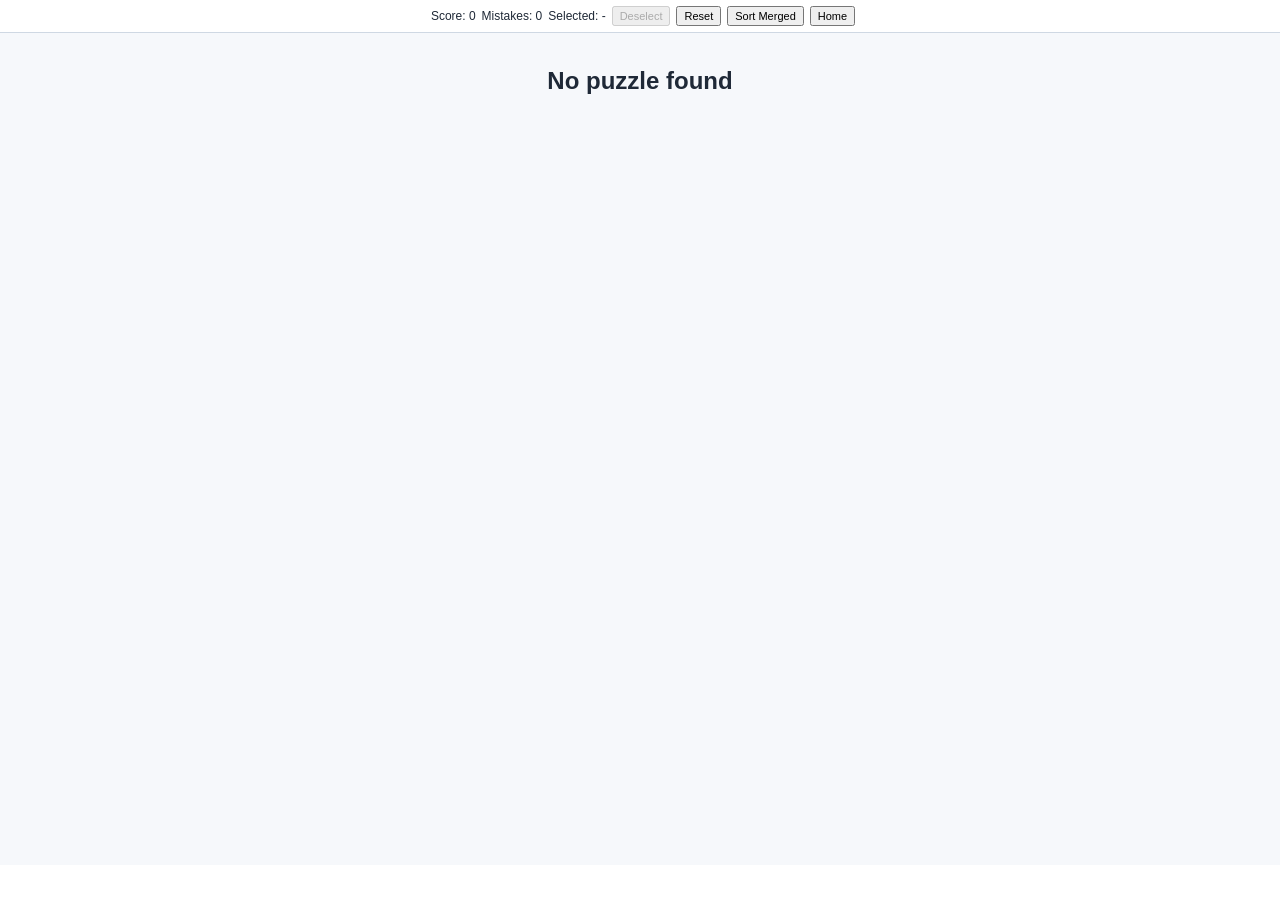
==== public/game.html @ a6c89259 "animation tweaks" ====
<!DOCTYPE html>
<html lang="en">
<head>
  <meta charset="UTF-8" />
  <meta name="viewport" content="width=device-width, initial-scale=1.0" />
  <title>Fru(two) 45x45 Puzzle</title>
  <link rel="stylesheet" href="style.css" />
  
</head>
<body>
  <canvas id="fireworks" style="position:fixed; top:0; left:0; width:100%; height:100%; pointer-events:none; z-index:1000;"></canvas>
  <div id="win-fade"></div>
  <div id="starfield"></div>
  <div id="crt-overlay"></div>

  <header>
    <div class="game-stats">
  <span id="howto"></span>
  <span>Score: <span id="score">0</span></span>
  <span>Mistakes: <span id="mistakes">0</span></span>
  <span>Selected: <span id="selected">-</span></span>
  <button id="deselect" type="button" onclick="deselect()" disabled>Deselect</button>
  <button id="reset-btn" type="button" onclick="confirmReset()">Reset</button>
  <button type="button" onclick="sortMerged()">Sort Merged</button>
  <button type="button" onclick="goHome()">Home</button>
  </div>
  </header>

  <main id="board"></main>

  <div id="win-banner">
    <span>Y</span><span>O</span><span>U</span><span>&nbsp;</span>
    <span>W</span><span>I</span><span>N</span><span>!</span>
  </div>

  
  
  

<div id="tile-tooltip"></div>
<canvas id="dotdance"></canvas>
<button id="return-to-board">Return to Puzzle</button>

<script src="./game.js"></script>
</body>
</html>
---- public/style.css ----
:root{
  --bg:#ffffff;
  --panel:#ffffff;
  --panel-2:#ffffff;
  --text:#1f2937;
  --muted:#6b7280;
  --border:#cfd8e3;
  --hover:#f3f4f6;
  --accent:#2563eb;
}

*{box-sizing:border-box}

html,body{
  margin:0;
  padding:0;
  height:100%;
}

body{
  font-family:Arial,Helvetica,sans-serif;
  background:#ffffff !important;
  color:var(--text);
  text-align:center;
}

header{
  position:sticky;
  top:0;
  z-index:20;
  background:var(--panel);
  border-bottom:1px solid var(--border);
  padding:6px 10px;
}

.game-stats{
  display:flex;
  gap:10px;
  justify-content:center;
  align-items:center;
  flex-wrap:wrap;
  font-size:14px;
}

header button{
  font-size:13px;
  padding:3px 8px;
}

#board{
  height:calc(100vh - 68px);
  overflow:auto;
  padding:14px;
  background:#f6f8fb;
}

table{
  margin:0 auto;
  border-collapse:separate;
  border-spacing:6px;
}

td{
  padding:0;
  vertical-align:top;
}

button{
  font:inherit;
}

.bigbut{
  width:160px;
  height:80px;

  padding:6px;

  font-size:14px;
  line-height:1.1;

  white-space:normal;
  word-wrap:break-word;
  overflow-wrap:break-word;
  
  text-align:center;

  display:flex;
  align-items:center;
  justify-content:center;

  cursor:pointer;

  background:#ffffff;
  border:1px solid #d7dee6;
  border-radius:8px;

  box-shadow:0 1px 2px rgba(0,0,0,0.08);

  transition:
    transform .08s ease,
    box-shadow .08s ease,
    background .08s ease;
}

.bigbut:hover{
  background:#f7f9fc;
  box-shadow:0 3px 6px rgba(0,0,0,0.12);
}

.bigbut:active{
  transform:translateY(1px) scale(.98);
  box-shadow:0 1px 2px rgba(0,0,0,0.08);
}

.bigbut:disabled{
  cursor:default;
  opacity:1;
}

.success-glow{
  animation:successFlash .6s ease;
}

@keyframes successFlash{
  0%{box-shadow:0 0 0 rgba(34,197,94,0)}
  50%{box-shadow:0 0 18px rgba(34,197,94,.8)}
  100%{box-shadow:0 0 0 rgba(34,197,94,0)}
}

.shake{
  animation:shake .3s linear;
}

@keyframes shake{
  0%{transform:translateX(0)}
  25%{transform:translateX(-4px)}
  50%{transform:translateX(4px)}
  75%{transform:translateX(-4px)}
  100%{transform:translateX(0)}
}

#win-banner{
  position:fixed;
  top:18px;
  left:50%;
  transform:translateX(-50%);
  z-index:1001;
  opacity:0;
  pointer-events:none;
  font-size:42px;
  font-weight:700;
}

#win-banner span{
  display:inline-block;
  color:#ffd400;
  text-shadow:
    0 0 6px rgba(255,212,0,.8),
    0 0 12px rgba(255,136,0,.6);
}

#win-banner.win-active{
  opacity:1;
}

#win-banner.win-active span{
  animation:bounceLetters 1s infinite alternate;
}

@keyframes bounceLetters{
  from{transform:translateY(0)}
  to{transform:translateY(-10px)}
}

#starfield{
  position:fixed;
  inset:0;
  pointer-events:none;
  overflow:hidden;
  z-index:500;
}

.star{
  position:absolute;
  font-size:22px;
  animation:starRise 4s linear forwards;
}

@keyframes starRise{
  0%{transform:translateY(50px);opacity:0}
  15%{opacity:1}
  100%{transform:translateY(-320px);opacity:0}
}

#crt-overlay{
  position:fixed;
  inset:0;
  pointer-events:none;
  opacity:0;
  z-index:900;
}

#fireworks{
  position:fixed;
  top:0;
  left:0;
  width:100%;
  height:100%;
  pointer-events:none;
  z-index:950;
}

#board::-webkit-scrollbar{
  width:10px;
  height:10px;
}

#board::-webkit-scrollbar-thumb{
  background:#bcc7d3;
  border-radius:999px;
}

#board::-webkit-scrollbar-track{
  background:transparent;
}

.merge-count{
  color:#d11;
  font-weight:bold;
}

.selected-tile{
  outline:3px solid #2563eb;
  outline-offset:0;
}

.selected-held {
  outline: 3px solid #dc2626; /* red */
}

.bigbut:disabled{
  background:#e5e7eb;
  color:#111827;
  cursor:default;
}

#crt-overlay{
  position:fixed;
  top:0;
  left:0;
  width:100%;
  height:100%;
  pointer-events:none;
  z-index:900;

  background:
    repeating-linear-gradient(
      0deg,
      rgba(0,0,0,0.05),
      rgba(0,0,0,0.05) 2px,
      transparent 2px,
      transparent 4px
    );

  opacity:0;
  transition:opacity 0.5s ease;
}

#crt-overlay.active{
  opacity:1;
}

/* =========================
   MOBILE LAYOUT
========================= */

@media (max-width:600px){

  #board{
    padding:8px;
    overflow-x:auto;
  }

  table{
    border-spacing:4px;
    margin:0 auto;
    width:calc((84px * 4) + (4px * 3));
  }

  .bigbut{
    width:84px;
    height:70px;

    font-size:12px;
    padding:4px;

    line-height:1.05;
  }

  header{
    padding:4px 6px;
  }

  .game-stats{
    font-size:12px;
    gap:6px;
  }

  header button{
    font-size:11px;
    padding:2px 6px;
  }

}

  .game-stats{
    font-size:12px;
    gap:6px;
  }

  header button{
    font-size:11px;
    padding:2px 6px;
  }

}

button{
  touch-action: manipulation;
}

#tile-tooltip{
  position:fixed;
  max-width:260px;
  background:#111;
  color:#fff;
  padding:10px 12px;
  border-radius:8px;
  font-size:14px;
  line-height:1.3;
  box-shadow:0 6px 18px rgba(0,0,0,0.25);
  pointer-events:none;
  opacity:0;
  transition:opacity .15s ease;
  z-index:2000;
}

#tile-tooltip.visible{
  opacity:1;
}

#dotdance{
  position:fixed;
  top:0;
  left:0;
  width:100%;
  height:100%;
  pointer-events:none;
  z-index:1500;
}

#return-to-board {
  position: fixed;
  top: 16px;
  left: 16px;
  transform: none;
  z-index: 2000;
  font-size: 15px;
  padding: 10px 18px;
  background: #111;
  color: white;
  border: none;
  border-radius: 8px;
  cursor: pointer;
  display: none;
  opacity: 0;
  transition: opacity 0.6s ease;
}
#return-to-board:hover {
  background: #333;
}
#win-fade {
  position: fixed;
  inset: 0;
  background: #000;
  opacity: 0;
  pointer-events: none;
  z-index: 1400;
  transition: opacity 1.2s ease;
}
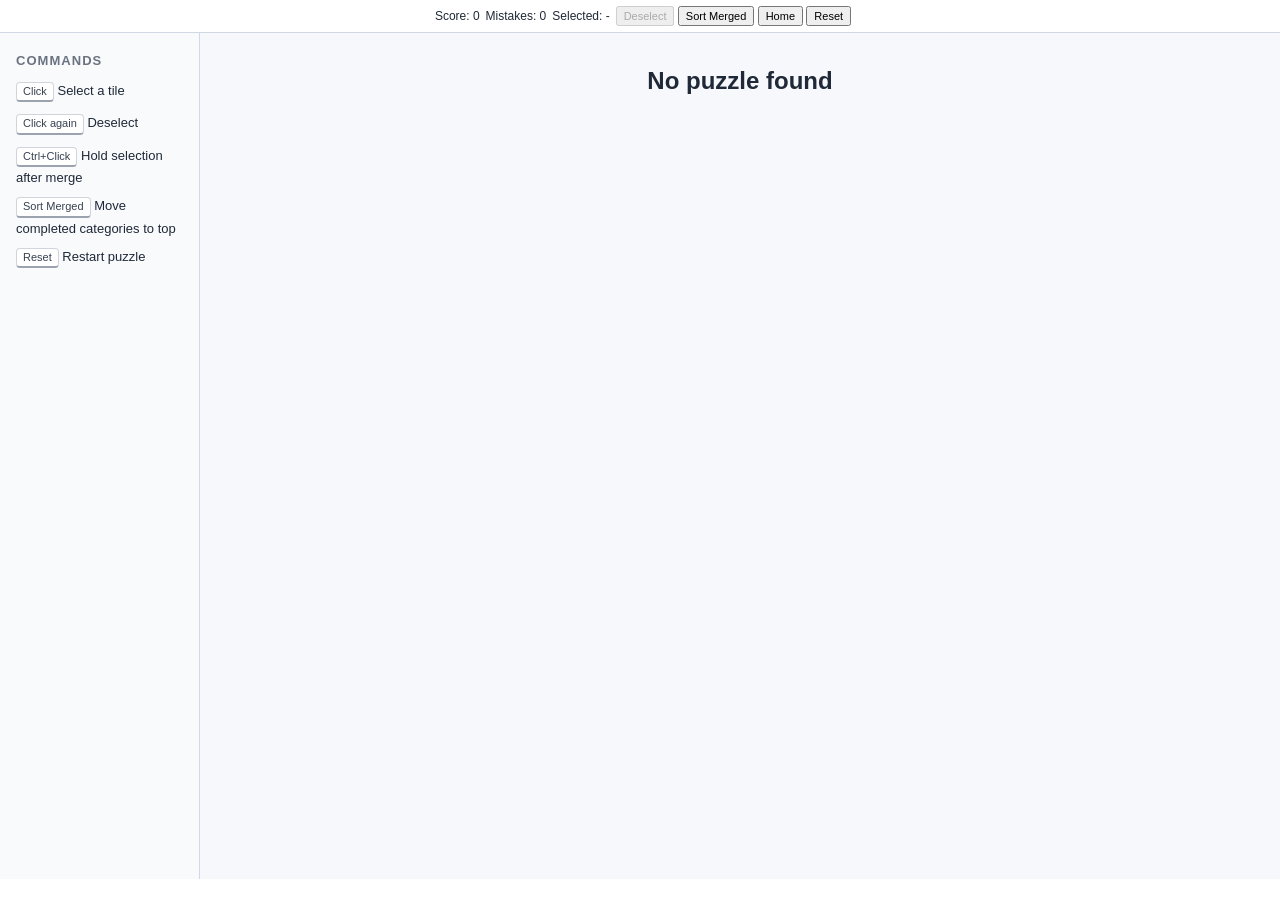
==== commit 38aadcd2: "styling and button fix" ====
--- a/public/game.html
+++ b/public/game.html
@@ -3,7 +3,7 @@
 <head>
   <meta charset="UTF-8" />
   <meta name="viewport" content="width=device-width, initial-scale=1.0" />
-  <title>Fru(two) 45x45 Puzzle</title>
+  <title>CLICKY GAME</title>
   <link rel="stylesheet" href="style.css" />
   
 </head>
@@ -14,19 +14,33 @@
   <div id="crt-overlay"></div>
 
   <header>
-    <div class="game-stats">
-  <span id="howto"></span>
-  <span>Score: <span id="score">0</span></span>
-  <span>Mistakes: <span id="mistakes">0</span></span>
-  <span>Selected: <span id="selected">-</span></span>
-  <button id="deselect" type="button" onclick="deselect()" disabled>Deselect</button>
-  <button id="reset-btn" type="button" onclick="confirmReset()">Reset</button>
-  <button type="button" onclick="sortMerged()">Sort Merged</button>
-  <button type="button" onclick="goHome()">Home</button>
+  <div class="game-stats">
+    <span id="howto"></span>
+    <span class="stat-item">Score: <span id="score">0</span></span>
+    <span class="stat-item">Mistakes: <span id="mistakes">0</span></span>
+    <div class="selected-display">Selected: <span id="selected">-</span></div>
+    <div class="header-buttons">
+      <button id="deselect" type="button" onclick="deselect()" disabled>Deselect</button>
+      <button type="button" onclick="sortMerged()">Sort Merged</button>
+      <button type="button" onclick="goHome()">Home</button>
+      <button id="reset-btn" type="button" onclick="confirmReset()">Reset</button>
+    </div>
   </div>
-  </header>
+</header>
 
+  <div class="game-layout">
+  <aside class="commands-panel" id="commands-panel">
+    <h3>Commands</h3>
+    <ul>
+      <li><kbd>Click</kbd> Select a tile</li>
+      <li><kbd>Click again</kbd> Deselect</li>
+      <li><kbd>Ctrl+Click</kbd> Hold selection after merge</li>
+      <li><kbd>Sort Merged</kbd> Move completed categories to top</li>
+      <li><kbd>Reset</kbd> Restart puzzle</li>
+    </ul>
+  </aside>
   <main id="board"></main>
+</div>
 
   <div id="win-banner">
     <span>Y</span><span>O</span><span>U</span><span>&nbsp;</span>
--- a/public/style.css
+++ b/public/style.css
@@ -48,10 +48,11 @@
 }
 
 #board{
-  height:calc(100vh - 68px);
-  overflow:auto;
-  padding:14px;
-  background:#f6f8fb;
+  flex: 1;
+  height: 100%;
+  overflow: auto;
+  padding: 14px;
+  background: #f6f8fb;
 }
 
 table{
@@ -67,6 +68,67 @@
 
 button{
   font:inherit;
+}
+
+/* Desktop layout with left commands panel */
+.game-layout{
+  display: flex;
+  height: calc(100vh - 54px);
+}
+
+.commands-panel{
+  width: 200px;
+  flex-shrink: 0;
+  padding: 20px 16px;
+  background: #f8fafc;
+  border-right: 1px solid var(--border);
+  text-align: left;
+  overflow-y: auto;
+}
+
+.commands-panel h3{
+  font-size: 13px;
+  text-transform: uppercase;
+  letter-spacing: 0.08em;
+  color: var(--muted);
+  margin: 0 0 14px 0;
+}
+
+.commands-panel ul{
+  list-style: none;
+  padding: 0;
+  margin: 0;
+  display: flex;
+  flex-direction: column;
+  gap: 10px;
+}
+
+.commands-panel li{
+  font-size: 13px;
+  color: var(--text);
+  line-height: 1.4;
+}
+
+kbd{
+  display: inline-block;
+  background: #fff;
+  border: 1px solid #d1d5db;
+  border-bottom: 2px solid #9ca3af;
+  border-radius: 4px;
+  padding: 1px 6px;
+  font-size: 11px;
+  font-family: inherit;
+  color: #374151;
+  margin-bottom: 2px;
+}
+
+@media (max-width: 600px){
+  .commands-panel{
+    display: none;
+  }
+  .game-layout{
+    height: calc(100vh - 44px);
+  }
 }
 
 .bigbut{
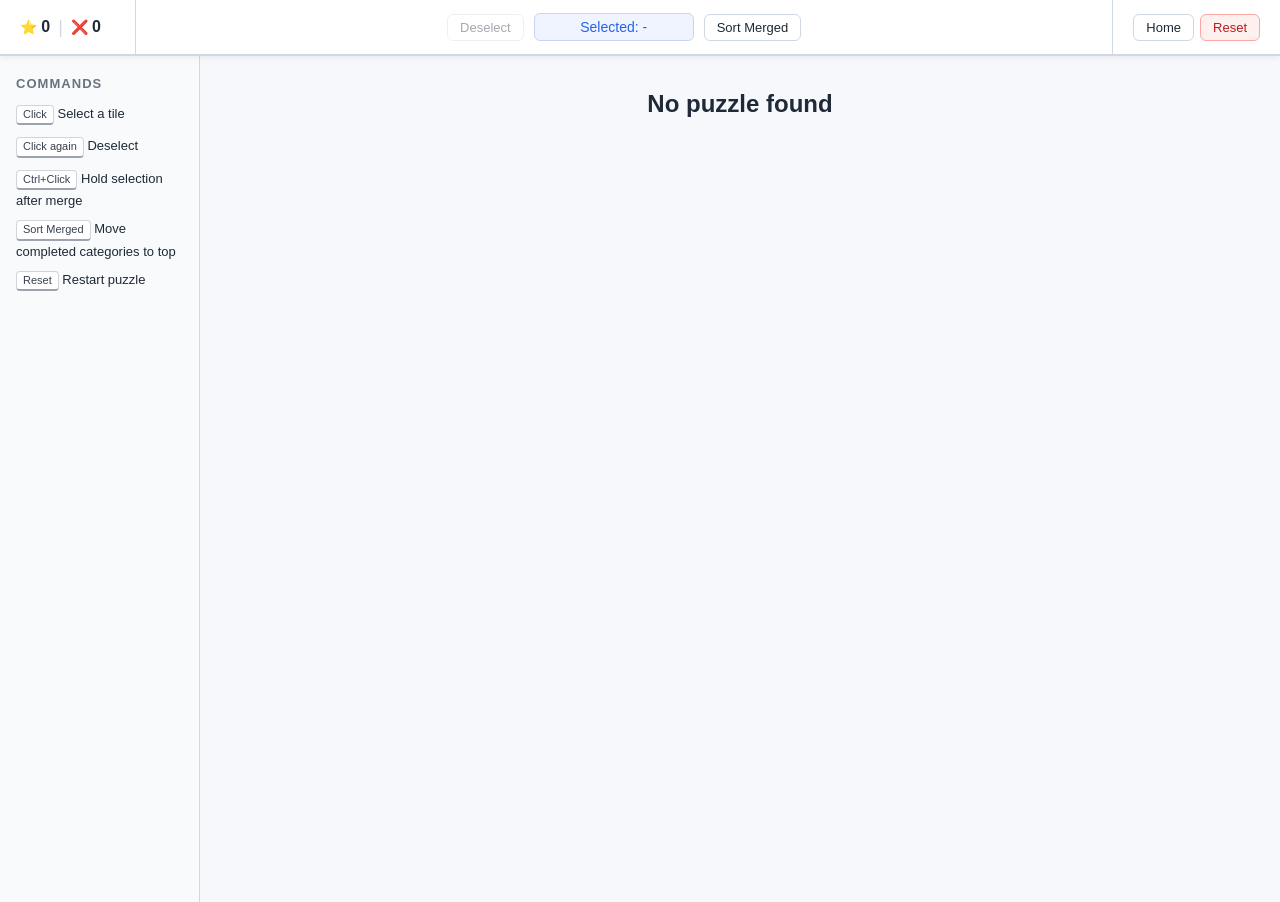
==== commit e2a5172f: "header update" ====
--- a/public/game.html
+++ b/public/game.html
@@ -15,13 +15,17 @@
 
   <header>
   <div class="game-stats">
-    <span id="howto"></span>
-    <span class="stat-item">Score: <span id="score">0</span></span>
-    <span class="stat-item">Mistakes: <span id="mistakes">0</span></span>
-    <div class="selected-display">Selected: <span id="selected">-</span></div>
+    <div class="stats-group">
+      <span class="stat-item">⭐ <strong><span id="score">0</span></strong></span>
+      <span class="stat-divider">|</span>
+      <span class="stat-item">❌ <strong><span id="mistakes">0</span></strong></span>
+    </div>
+    <div class="centre-group">
+      <button id="deselect" type="button" onclick="deselect()" disabled>Deselect</button>
+      <div class="selected-display">Selected: <span id="selected">-</span></div>
+      <button type="button" onclick="sortMerged()">Sort Merged</button>
+    </div>
     <div class="header-buttons">
-      <button id="deselect" type="button" onclick="deselect()" disabled>Deselect</button>
-      <button type="button" onclick="sortMerged()">Sort Merged</button>
       <button type="button" onclick="goHome()">Home</button>
       <button id="reset-btn" type="button" onclick="confirmReset()">Reset</button>
     </div>
--- a/public/style.css
+++ b/public/style.css
@@ -29,22 +29,108 @@
   top:0;
   z-index:20;
   background:var(--panel);
-  border-bottom:1px solid var(--border);
-  padding:6px 10px;
+  border-bottom:2px solid var(--border);
+  padding:0 16px;
+  min-height:54px;
+  box-shadow:0 2px 6px rgba(0,0,0,0.06);
 }
 
 .game-stats{
   display:flex;
+  align-items:stretch;
+  justify-content:space-between;
+  width:100%;
+  height:54px;
+  gap:0;
+}
+
+.stats-group{
+  display:flex;
+  align-items:center;
+  gap:8px;
+  padding:0 20px 0 4px;
+  border-right:1px solid var(--border);
+  min-width:120px;
+}
+
+.stat-item{
+  font-size:14px;
+  color:var(--muted);
+  letter-spacing:0.01em;
+}
+
+.stat-item strong{
+  color:var(--text);
+  font-size:16px;
+}
+
+.stat-divider{
+  color:var(--border);
+  font-size:18px;
+}
+
+.centre-group{
+  display:flex;
+  align-items:center;
   gap:10px;
+  flex:1;
   justify-content:center;
+  padding:0 24px;
+}
+
+.selected-display{
+  background:#f0f4ff;
+  border:1px solid #c7d4f5;
+  border-radius:6px;
+  padding:5px 16px;
+  font-size:14px;
+  color:var(--accent);
+  font-weight:500;
+  min-width:160px;
+  text-align:center;
+}
+
+.header-buttons{
+  display:flex;
+  gap:6px;
   align-items:center;
-  flex-wrap:wrap;
-  font-size:14px;
-}
-
-header button{
+  padding:0 4px 0 20px;
+  border-left:1px solid var(--border);
+}
+
+.header-buttons button,
+.centre-group button{
   font-size:13px;
-  padding:3px 8px;
+  padding:5px 12px;
+  border-radius:6px;
+  border:1px solid var(--border);
+  background:white;
+  color:var(--text);
+  cursor:pointer;
+  transition:background 0.15s, box-shadow 0.15s;
+  font-family:inherit;
+  white-space:nowrap;
+}
+
+.header-buttons button:hover,
+.centre-group button:hover{
+  background:var(--hover);
+  box-shadow:0 1px 4px rgba(0,0,0,0.1);
+}
+
+.centre-group button:disabled{
+  opacity:0.4;
+  cursor:default;
+}
+
+#reset-btn{
+  background:#fff0f0;
+  border-color:#fca5a5;
+  color:#b91c1c;
+}
+
+#reset-btn:hover{
+  background:#fee2e2;
 }
 
 #board{
@@ -122,13 +208,75 @@
   margin-bottom: 2px;
 }
 
-@media (max-width: 600px){
+@media (max-width:600px){
+
+  #board{
+    padding:8px;
+    overflow-x:auto;
+  }
+
+  table{
+    border-spacing:4px;
+    margin:0 auto;
+    width:calc((84px * 4) + (4px * 3));
+  }
+
+  .bigbut{
+    width:84px;
+    height:70px;
+    font-size:12px;
+    padding:4px;
+    line-height:1.05;
+  }
+
+  header{
+    min-height:auto;
+    padding:4px 8px;
+  }
+
+  .game-stats{
+    height:auto;
+    flex-wrap:wrap;
+    padding:6px 0;
+    gap:6px;
+  }
+
+  .stats-group{
+    border-right:none;
+    padding:0;
+    min-width:auto;
+  }
+
+  .header-buttons{
+    border-left:none;
+    padding:0;
+  }
+
+  .centre-group{
+    gap:6px;
+    padding:0 8px;
+  }
+
+  .selected-display{
+    font-size:12px;
+    padding:3px 8px;
+    min-width:80px;
+  }
+
+  .header-buttons button,
+  .centre-group button{
+    font-size:11px;
+    padding:3px 7px;
+  }
+
   .commands-panel{
-    display: none;
-  }
+    display:none;
+  }
+
   .game-layout{
-    height: calc(100vh - 44px);
-  }
+    height:calc(100vh - 44px);
+  }
+
 }
 
 .bigbut{
@@ -335,57 +483,6 @@
 /* =========================
    MOBILE LAYOUT
 ========================= */
-
-@media (max-width:600px){
-
-  #board{
-    padding:8px;
-    overflow-x:auto;
-  }
-
-  table{
-    border-spacing:4px;
-    margin:0 auto;
-    width:calc((84px * 4) + (4px * 3));
-  }
-
-  .bigbut{
-    width:84px;
-    height:70px;
-
-    font-size:12px;
-    padding:4px;
-
-    line-height:1.05;
-  }
-
-  header{
-    padding:4px 6px;
-  }
-
-  .game-stats{
-    font-size:12px;
-    gap:6px;
-  }
-
-  header button{
-    font-size:11px;
-    padding:2px 6px;
-  }
-
-}
-
-  .game-stats{
-    font-size:12px;
-    gap:6px;
-  }
-
-  header button{
-    font-size:11px;
-    padding:2px 6px;
-  }
-
-}
 
 button{
   touch-action: manipulation;
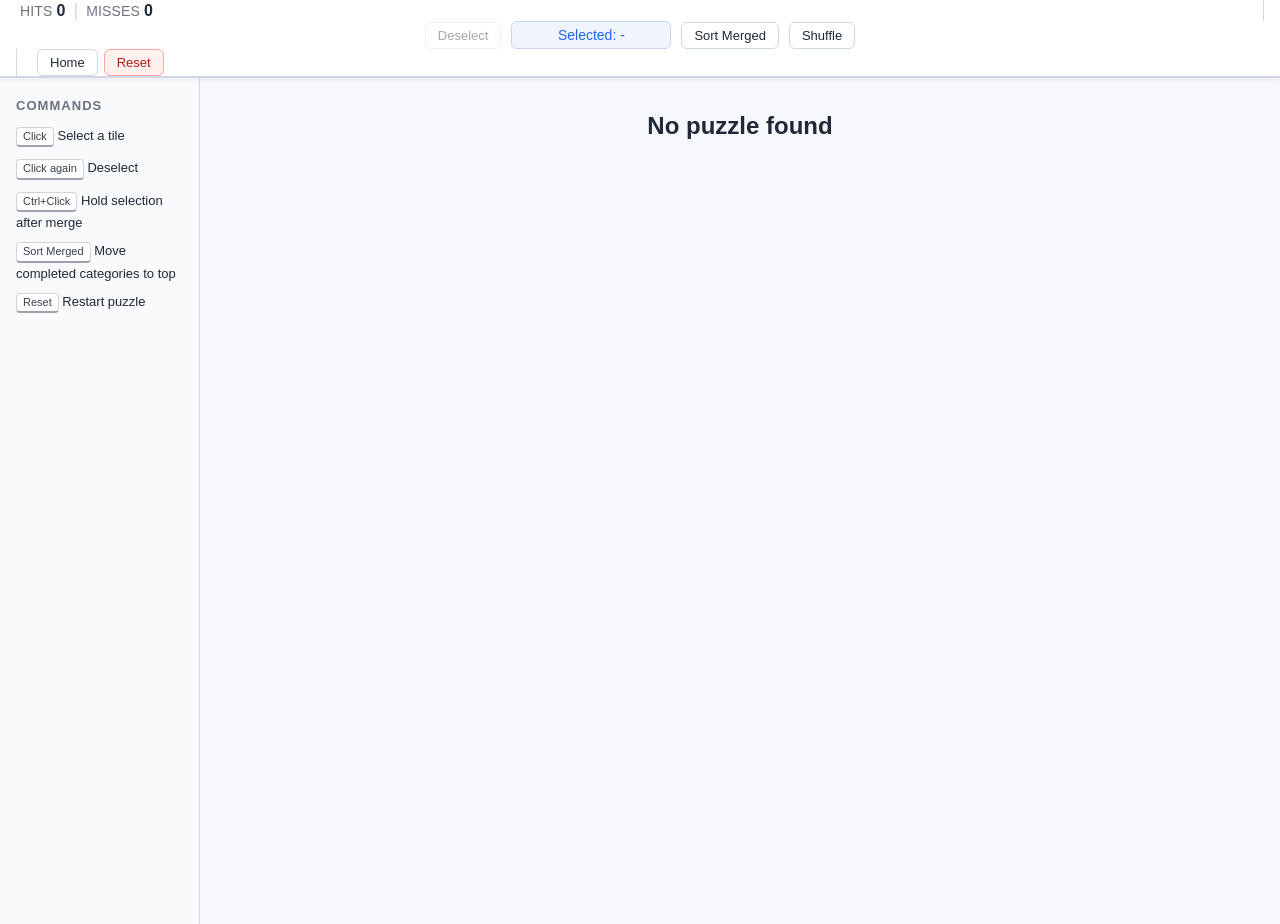
==== commit a30c1740: "header button upgrade" ====
--- a/public/game.html
+++ b/public/game.html
@@ -14,17 +14,17 @@
   <div id="crt-overlay"></div>
 
   <header>
-  <div class="game-stats">
-    <div class="stats-group">
-      <span class="stat-item">⭐ <strong><span id="score">0</span></strong></span>
-      <span class="stat-divider">|</span>
-      <span class="stat-item">❌ <strong><span id="mistakes">0</span></strong></span>
-    </div>
+  <div class="stats-group">
+  <span class="stat-item">HITS <strong><span id="score">0</span></strong></span>
+  <span class="stat-divider">|</span>
+  <span class="stat-item">MISSES <strong><span id="mistakes">0</span></strong></span>
+</div>
     <div class="centre-group">
-      <button id="deselect" type="button" onclick="deselect()" disabled>Deselect</button>
-      <div class="selected-display">Selected: <span id="selected">-</span></div>
-      <button type="button" onclick="sortMerged()">Sort Merged</button>
-    </div>
+  <button id="deselect" type="button" onclick="deselect()" disabled>Deselect</button>
+  <div class="selected-display">Selected: <span id="selected">-</span></div>
+  <button type="button" onclick="sortMerged()">Sort Merged</button>
+  <button type="button" onclick="shuffleUnmerged()">Shuffle</button>
+</div>
     <div class="header-buttons">
       <button type="button" onclick="goHome()">Home</button>
       <button id="reset-btn" type="button" onclick="confirmReset()">Reset</button>
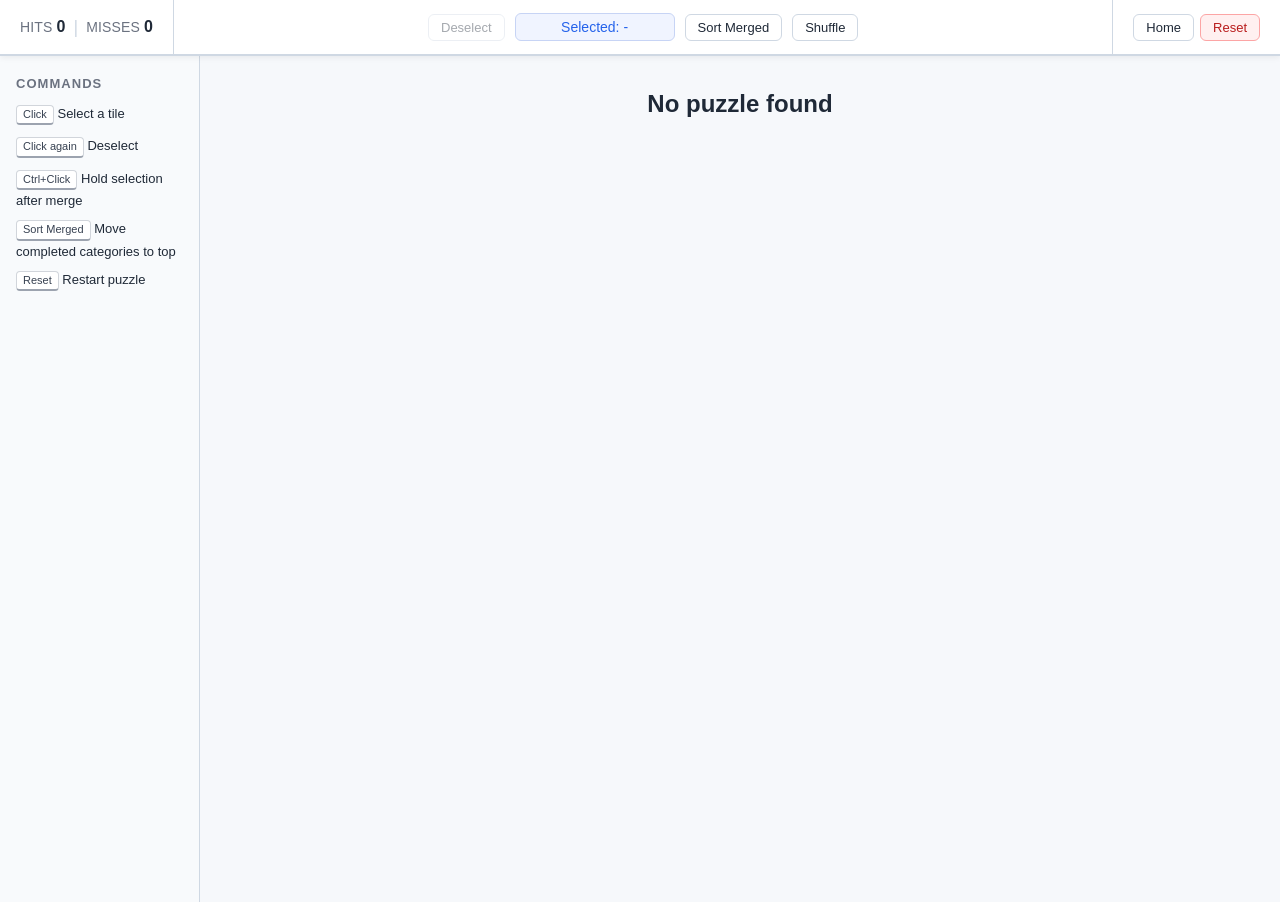
==== commit 160c83d6: "bugfix" ====
--- a/public/game.html
+++ b/public/game.html
@@ -14,17 +14,18 @@
   <div id="crt-overlay"></div>
 
   <header>
-  <div class="stats-group">
-  <span class="stat-item">HITS <strong><span id="score">0</span></strong></span>
-  <span class="stat-divider">|</span>
-  <span class="stat-item">MISSES <strong><span id="mistakes">0</span></strong></span>
-</div>
+  <div class="game-stats">
+    <div class="stats-group">
+      <span class="stat-item">HITS <strong><span id="score">0</span></strong></span>
+      <span class="stat-divider">|</span>
+      <span class="stat-item">MISSES <strong><span id="mistakes">0</span></strong></span>
+    </div>
     <div class="centre-group">
-  <button id="deselect" type="button" onclick="deselect()" disabled>Deselect</button>
-  <div class="selected-display">Selected: <span id="selected">-</span></div>
-  <button type="button" onclick="sortMerged()">Sort Merged</button>
-  <button type="button" onclick="shuffleUnmerged()">Shuffle</button>
-</div>
+      <button id="deselect" type="button" onclick="deselect()" disabled>Deselect</button>
+      <div class="selected-display">Selected: <span id="selected">-</span></div>
+      <button type="button" onclick="sortMerged()">Sort Merged</button>
+      <button type="button" onclick="shuffleUnmerged()">Shuffle</button>
+    </div>
     <div class="header-buttons">
       <button type="button" onclick="goHome()">Home</button>
       <button id="reset-btn" type="button" onclick="confirmReset()">Reset</button>
--- a/public/style.css
+++ b/public/style.css
@@ -42,6 +42,7 @@
   width:100%;
   height:54px;
   gap:0;
+  flex-wrap:nowrap;
 }
 
 .stats-group{
@@ -51,6 +52,10 @@
   padding:0 20px 0 4px;
   border-right:1px solid var(--border);
   min-width:120px;
+}
+
+.centre-group button{
+  padding:5px 9px;
 }
 
 .stat-item{
@@ -96,6 +101,7 @@
   align-items:center;
   padding:0 4px 0 20px;
   border-left:1px solid var(--border);
+  flex-shrink:0;
 }
 
 .header-buttons button,
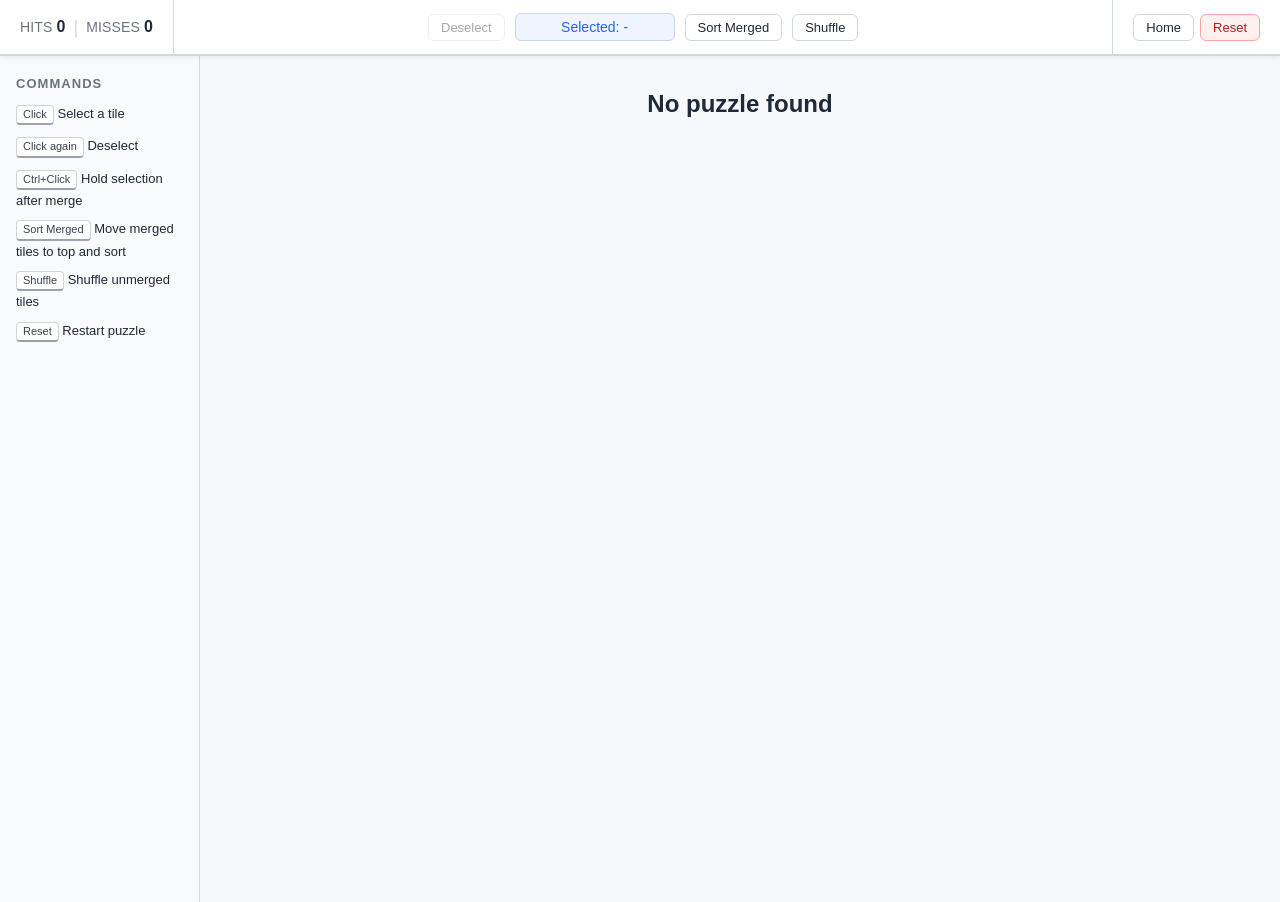
==== commit e63ae4ad: "change commands section" ====
--- a/public/game.html
+++ b/public/game.html
@@ -40,7 +40,8 @@
       <li><kbd>Click</kbd> Select a tile</li>
       <li><kbd>Click again</kbd> Deselect</li>
       <li><kbd>Ctrl+Click</kbd> Hold selection after merge</li>
-      <li><kbd>Sort Merged</kbd> Move completed categories to top</li>
+      <li><kbd>Sort Merged</kbd> Move merged tiles to top and sort</li>
+	  <li><kbd>Shuffle</kbd> Shuffle unmerged tiles</li>
       <li><kbd>Reset</kbd> Restart puzzle</li>
     </ul>
   </aside>
--- a/public/style.css
+++ b/public/style.css
@@ -215,18 +215,15 @@
 }
 
 @media (max-width:600px){
-
   #board{
     padding:8px;
     overflow-x:auto;
   }
-
   table{
     border-spacing:4px;
     margin:0 auto;
     width:calc((84px * 4) + (4px * 3));
   }
-
   .bigbut{
     width:84px;
     height:70px;
@@ -234,55 +231,57 @@
     padding:4px;
     line-height:1.05;
   }
-
   header{
     min-height:auto;
     padding:4px 8px;
   }
-
   .game-stats{
+    display:grid;
+    grid-template-columns:1fr auto;
+    grid-template-rows:auto auto;
     height:auto;
-    flex-wrap:wrap;
-    padding:6px 0;
-    gap:6px;
-  }
-
+    gap:4px;
+    padding:4px 0;
+    flex-wrap:unset;
+  }
   .stats-group{
+    grid-column:1;
+    grid-row:1;
     border-right:none;
     padding:0;
     min-width:auto;
-  }
-
+    justify-content:flex-start;
+  }
   .header-buttons{
+    grid-column:2;
+    grid-row:1;
     border-left:none;
     padding:0;
-  }
-
+    justify-content:flex-end;
+  }
   .centre-group{
+    grid-column:1 / -1;
+    grid-row:2;
     gap:6px;
-    padding:0 8px;
-  }
-
+    padding:0;
+    justify-content:center;
+  }
   .selected-display{
     font-size:12px;
     padding:3px 8px;
     min-width:80px;
   }
-
   .header-buttons button,
   .centre-group button{
     font-size:11px;
     padding:3px 7px;
   }
-
   .commands-panel{
     display:none;
   }
-
   .game-layout{
     height:calc(100vh - 44px);
   }
-
 }
 
 .bigbut{
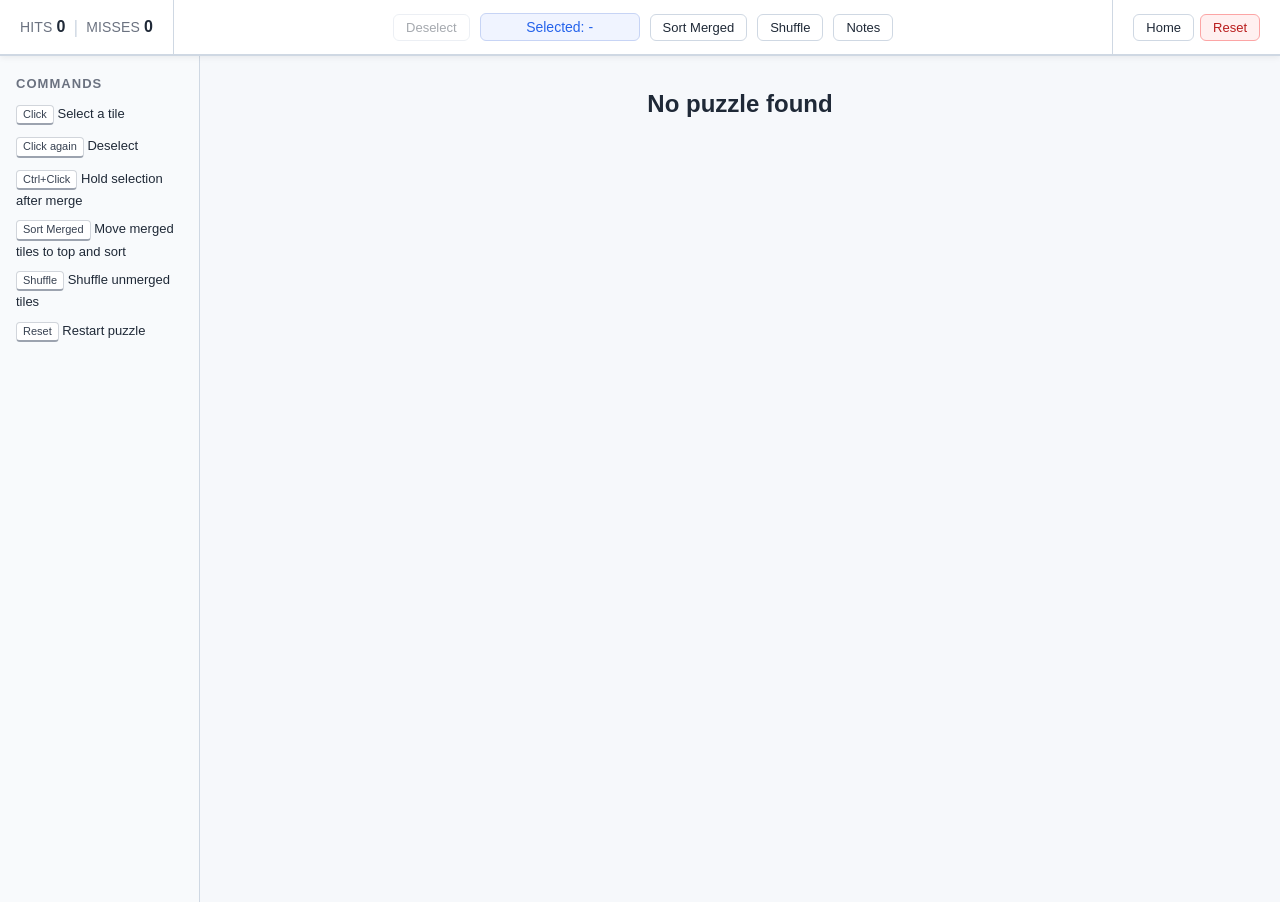
==== commit 5c6df4bf: "add notes and tags to puzzles" ====
--- a/public/game.html
+++ b/public/game.html
@@ -25,12 +25,14 @@
       <div class="selected-display">Selected: <span id="selected">-</span></div>
       <button type="button" onclick="sortMerged()">Sort Merged</button>
       <button type="button" onclick="shuffleUnmerged()">Shuffle</button>
+	  <button type="button" onclick="toggleNotes()">Notes</button>
     </div>
     <div class="header-buttons">
       <button type="button" onclick="goHome()">Home</button>
       <button id="reset-btn" type="button" onclick="confirmReset()">Reset</button>
     </div>
   </div>
+  
 </header>
 
   <div class="game-layout">
@@ -54,7 +56,13 @@
   </div>
 
   
-  
+  <div id="notes-overlay" style="display:none;position:fixed;inset:0;background:rgba(0,0,0,0.5);z-index:3000;align-items:center;justify-content:center;">
+  <div id="notes-modal" style="background:white;border-radius:12px;padding:24px;max-width:500px;width:90%;max-height:70vh;overflow-y:auto;position:relative;">
+    <button onclick="toggleNotes()" style="position:absolute;top:12px;right:12px;background:none;border:none;font-size:20px;cursor:pointer;">✕</button>
+    <h3 style="margin:0 0 12px 0">Setter Notes</h3>
+    <div id="notes-content" style="font-size:14px;line-height:1.6;color:#374151;white-space:pre-wrap;"></div>
+  </div>
+</div>
   
 
 <div id="tile-tooltip"></div>
